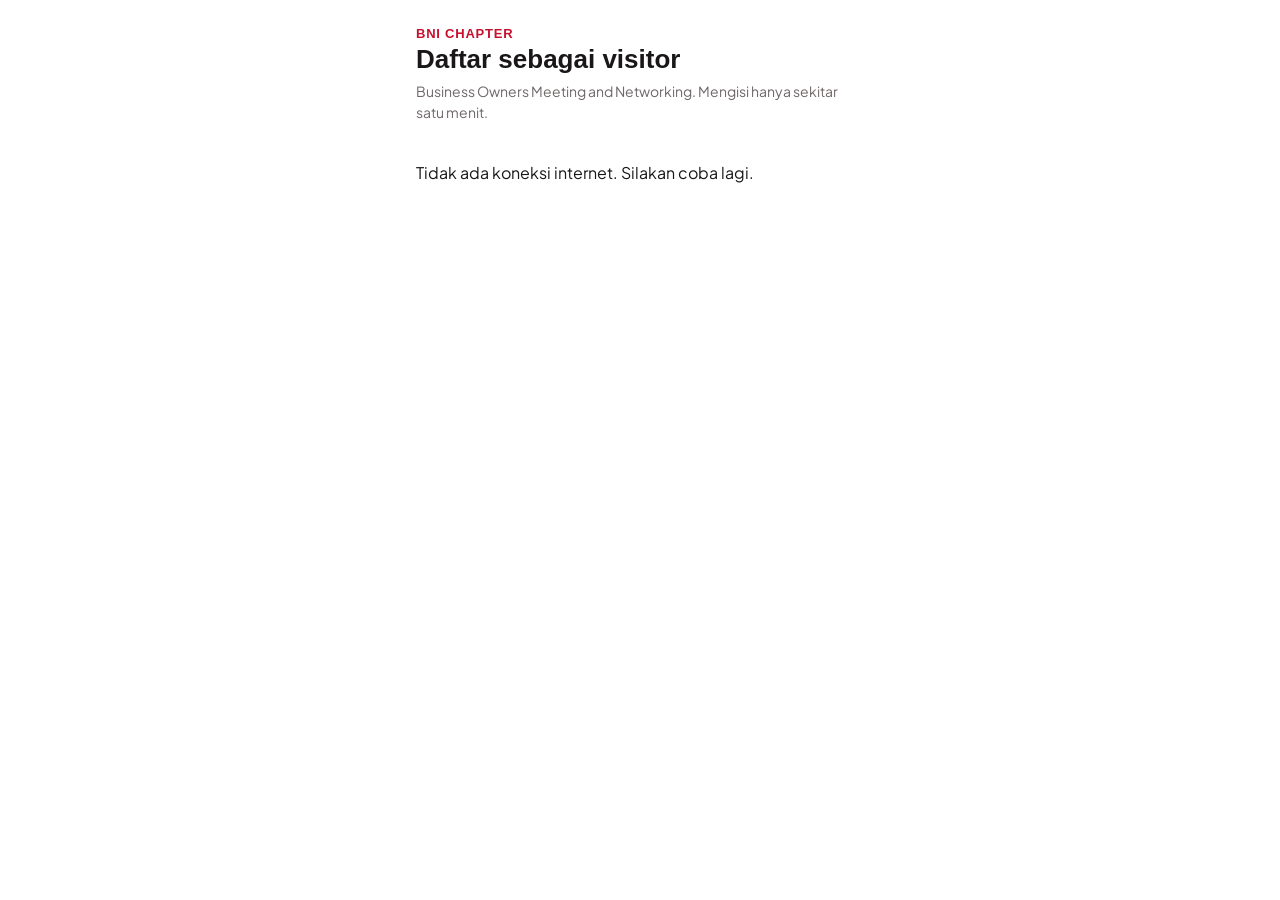
==== daftar/index.html @ 276fa984 "Pendaftaran tamu satu pintu: halaman daftar dengan tautan pribadi per member Co-Authored-By: Claude " ====
<!doctype html>
<html lang="id">
<head>
<meta charset="utf-8">
<meta name="viewport" content="width=device-width, initial-scale=1">
<meta name="theme-color" content="#C8102E">
<meta name="robots" content="noindex">
<title>Daftar Visitor BNI Optima</title>
<link rel="preconnect" href="https://fonts.googleapis.com">
<link rel="preconnect" href="https://fonts.gstatic.com" crossorigin>
<link href="https://fonts.googleapis.com/css2?family=Plus+Jakarta+Sans:wght@400;500;600;700;800&display=swap" rel="stylesheet">
<style>
:root { --kertas:#fff; --kertas-2:#F5F3F3; --tinta:#1A1718; --abu:#6F6768; --garis:#E8E2E2; --merah:#C8102E; --merah-muda:#FCE8EB; }
* { box-sizing: border-box; }
html { -webkit-text-size-adjust: 100%; }
body { margin: 0; background: var(--kertas); color: var(--tinta); font: 16px/1.5 'Plus Jakarta Sans', system-ui, sans-serif; }
.bungkus { max-width: 480px; margin: 0 auto; padding: 0 16px 48px; }
header { padding: 26px 0 8px; }
.merek { font: 800 13px Helvetica, Arial, sans-serif; letter-spacing: .06em; color: var(--merah); }
h1 { font: 800 26px/1.15 Helvetica, Arial, sans-serif; margin: 4px 0 6px; }
.sub { color: var(--abu); margin: 0 0 14px; font-size: 14px; }
.undang { background: var(--merah-muda); border: 1px solid #F3C4CB; border-radius: 14px; padding: 12px 14px; margin: 6px 0 18px; font-size: 15px; }
h2 { font: 700 15px Helvetica, Arial, sans-serif; margin: 18px 0 8px; }
.acara { display: block; border: 1.5px solid var(--garis); border-radius: 14px; padding: 12px 14px; margin: 0 0 8px; cursor: pointer; }
.acara input { position: absolute; opacity: 0; pointer-events: none; }
.acara b { display: block; }
.acara span { color: var(--abu); font-size: 14px; }
.acara:has(input:checked) { border-color: var(--merah); background: var(--merah-muda); }
label.isian { display: block; margin: 0 0 12px; }
label.isian > span { display: block; font-size: 14px; font-weight: 600; margin: 0 0 4px; }
label.isian > small { display: block; color: var(--abu); font-size: 12px; margin-top: 3px; }
input[type=text], input[type=tel], input[type=email] { width: 100%; font: inherit; padding: 12px; border: 1.5px solid var(--garis); border-radius: 12px; background: #fff; }
input:focus { outline: 0; border-color: var(--merah); }
.jebakan { position: absolute; left: -9999px; height: 0; overflow: hidden; }
button.kirim { width: 100%; font: inherit; font-weight: 700; color: #fff; background: var(--merah); border: 0; border-radius: 12px; padding: 14px; margin-top: 6px; cursor: pointer; }
button.kirim[disabled] { opacity: .6; }
.salah { color: var(--merah); font-size: 14px; margin: 8px 0 0; }
.selesai { border: 1.5px solid #E5B8BF; border-radius: 16px; padding: 18px; background: var(--merah-muda); }
.selesai h2 { font-size: 20px; margin: 0 0 8px; }
.selesai p { margin: 0 0 10px; }
.kecil { color: var(--abu); font-size: 13px; }
</style>
</head>
<body>
<div class="bungkus">
<header>
  <div class="merek">BNI CHAPTER</div>
  <h1 id="judul">Daftar sebagai visitor</h1>
  <p class="sub">Business Owners Meeting and Networking. Mengisi hanya sekitar satu menit.</p>
</header>
<main id="isi"><p class="kecil">Memuat jadwal...</p></main>
</div>
<script src="../web/config.js"></script>
<script>
(function () {
  var q = new URLSearchParams(location.search);
  var tiruan = !CONFIG.API_URL || q.get('tiruan') === '1';
  var HARI = ['Minggu', 'Senin', 'Selasa', 'Rabu', 'Kamis', 'Jumat', 'Sabtu'];
  var BULAN = ['Januari', 'Februari', 'Maret', 'April', 'Mei', 'Juni', 'Juli', 'Agustus', 'September', 'Oktober', 'November', 'Desember'];
  var $isi = document.getElementById('isi');
  function esc(t) { return String(t == null ? '' : t).replace(/[&<>"']/g, function (c) { return { '&': '&amp;', '<': '&lt;', '>': '&gt;', '"': '&quot;', "'": '&#39;' }[c]; }); }
  function tanggalLengkap(iso) { var d = new Date(iso + 'T00:00:00Z'); return HARI[d.getUTCDay()] + ', ' + d.getUTCDate() + ' ' + BULAN[d.getUTCMonth()] + ' ' + d.getUTCFullYear(); }
  function judulAcara(e) { return e.jenis === 'BOD' ? 'Exclusive Business Opportunity Day' : (e.nama_acara || 'Acara'); }
  function jamAcara(e) { return e.jam_mulai + (e.jam_selesai ? ' - ' + e.jam_selesai : '') + ' WIB'; }
  function tempat(e) { return e.mode === 'Online' ? 'Online via ' + (e.lokasi || 'Zoom') : (e.lokasi || 'Lokasi menyusul'); }

  async function panggil(action, data) {
    var badan = Object.assign({ action: action, kode: '' }, data || {});
    if (tiruan) return Tiruan.panggil(badan);
    try {
      var res = await fetch(CONFIG.API_URL, { method: 'POST', headers: { 'Content-Type': 'text/plain;charset=utf-8' }, body: JSON.stringify(badan), redirect: 'follow' });
      return await res.json();
    } catch (e) { return { ok: false, pesan: 'Tidak ada koneksi internet. Silakan coba lagi.' }; }
  }
  function muat(src) { return new Promise(function (ok, gagal) { var s = document.createElement('script'); s.src = src; s.onload = ok; s.onerror = gagal; document.head.appendChild(s); }); }

  function gambarForm(info) {
    var m = q.get('m') || '', pilih = q.get('e') || '';
    if (!info.acara.length) {
      $isi.innerHTML = '<p>Belum ada jadwal terdekat yang dibuka untuk pendaftaran. Silakan hubungi pengundang Anda.</p>';
      return;
    }
    if (!info.acara.some(function (e) { return e.id_event === pilih; })) pilih = info.acara[0].id_event;
    $isi.innerHTML =
      (info.pengundang ? '<div class="undang">Anda diundang oleh <b>' + esc(info.pengundang) + '</b>.</div>' : '') +
      '<form id="f" novalidate autocomplete="on">' +
      '<h2>Pilih acara</h2>' + info.acara.map(function (e) {
        return '<label class="acara"><input type="radio" name="acara" value="' + esc(e.id_event) + '"' + (e.id_event === pilih ? ' checked' : '') + '><b>' + esc(judulAcara(e)) + '</b><span>' + esc(tanggalLengkap(e.tanggal) + ' · ' + jamAcara(e)) + '<br>' + esc(tempat(e)) + '</span></label>';
      }).join('') +
      '<h2>Data Anda</h2>' +
      '<label class="isian"><span>Nama lengkap</span><input type="text" name="nama" autocomplete="name" required></label>' +
      '<label class="isian"><span>Nomor WhatsApp</span><input type="tel" name="whatsapp" inputmode="tel" autocomplete="tel" placeholder="0812 3456 7890" required><small>Link Zoom dan detail acara dikirim ke nomor ini.</small></label>' +
      '<label class="isian"><span>Bidang usaha</span><input type="text" name="usaha" placeholder="Contoh: katering, arsitek, percetakan" required></label>' +
      '<label class="isian"><span>Nama perusahaan (boleh dikosongkan)</span><input type="text" name="perusahaan" autocomplete="organization"></label>' +
      '<label class="isian"><span>Kota (boleh dikosongkan)</span><input type="text" name="kota" autocomplete="address-level2"></label>' +
      '<label class="isian"><span>Email (boleh dikosongkan)</span><input type="email" name="email" autocomplete="email"></label>' +
      '<div class="jebakan" aria-hidden="true"><label>Situs <input type="text" name="situs" tabindex="-1" autocomplete="off"></label></div>' +
      '<p class="salah" id="salah" hidden></p>' +
      '<button class="kirim" type="submit">Daftar</button>' +
      '</form>';
    var f = document.getElementById('f');
    f.onsubmit = async function (ev) {
      ev.preventDefault();
      var salah = document.getElementById('salah'), tombol = f.querySelector('button');
      salah.hidden = true;
      if (!f.nama.value.trim() || !f.whatsapp.value.trim() || !f.usaha.value.trim()) { salah.textContent = 'Mohon isi nama, nomor WhatsApp, dan bidang usaha.'; salah.hidden = false; return; }
      tombol.disabled = true; tombol.textContent = 'Mengirim...';
      var r = await panggil('daftarTamu', { m: m, id_event: f.acara.value, nama: f.nama.value, whatsapp: f.whatsapp.value, usaha: f.usaha.value, perusahaan: f.perusahaan.value, kota: f.kota.value, email: f.email.value, situs: f.situs.value });
      if (!r.ok) { salah.textContent = r.pesan || 'Pendaftaran belum berhasil. Silakan coba lagi.'; salah.hidden = false; tombol.disabled = false; tombol.textContent = 'Daftar'; return; }
      var a = r.acara || info.acara.filter(function (e) { return e.id_event === f.acara.value; })[0];
      $isi.innerHTML = '<div class="selesai"><h2>Terima kasih, ' + esc((r.nama || f.nama.value).trim().split(/\s+/)[0]) + '!</h2>' +
        '<p>Anda sudah terdaftar di <b>' + esc(a ? judulAcara(a) : 'acara kami') + '</b>' + (a ? ',<br><b>' + esc(tanggalLengkap(a.tanggal)) + '</b>, pukul <b>' + esc(jamAcara(a)) + '</b>.' : '.') + '</p>' +
        '<p>Link Zoom dan detail acara kami kirim lewat WhatsApp sehari sebelum acara. Pastikan nomor WhatsApp Anda aktif.</p>' +
        (r.pengundang ? '<p class="kecil">Undangan dari ' + esc(r.pengundang) + '.</p>' : '') + '</div>';
      window.scrollTo(0, 0);
    };
  }

  (async function () {
    try {
      if (tiruan) { await muat('../apps-script/Inti.js'); await muat('../web/tiruan.js'); }
      var info = await panggil('infoDaftar', { m: q.get('m') || '' });
      if (!info.ok) { $isi.innerHTML = '<p>' + esc(info.pesan || 'Halaman belum bisa dibuka. Silakan coba lagi.') + '</p>'; return; }
      gambarForm(info);
    } catch (e) { $isi.innerHTML = '<p>Halaman belum bisa dibuka. Silakan coba lagi.</p>'; }
  })();
})();
</script>
</body>
</html>
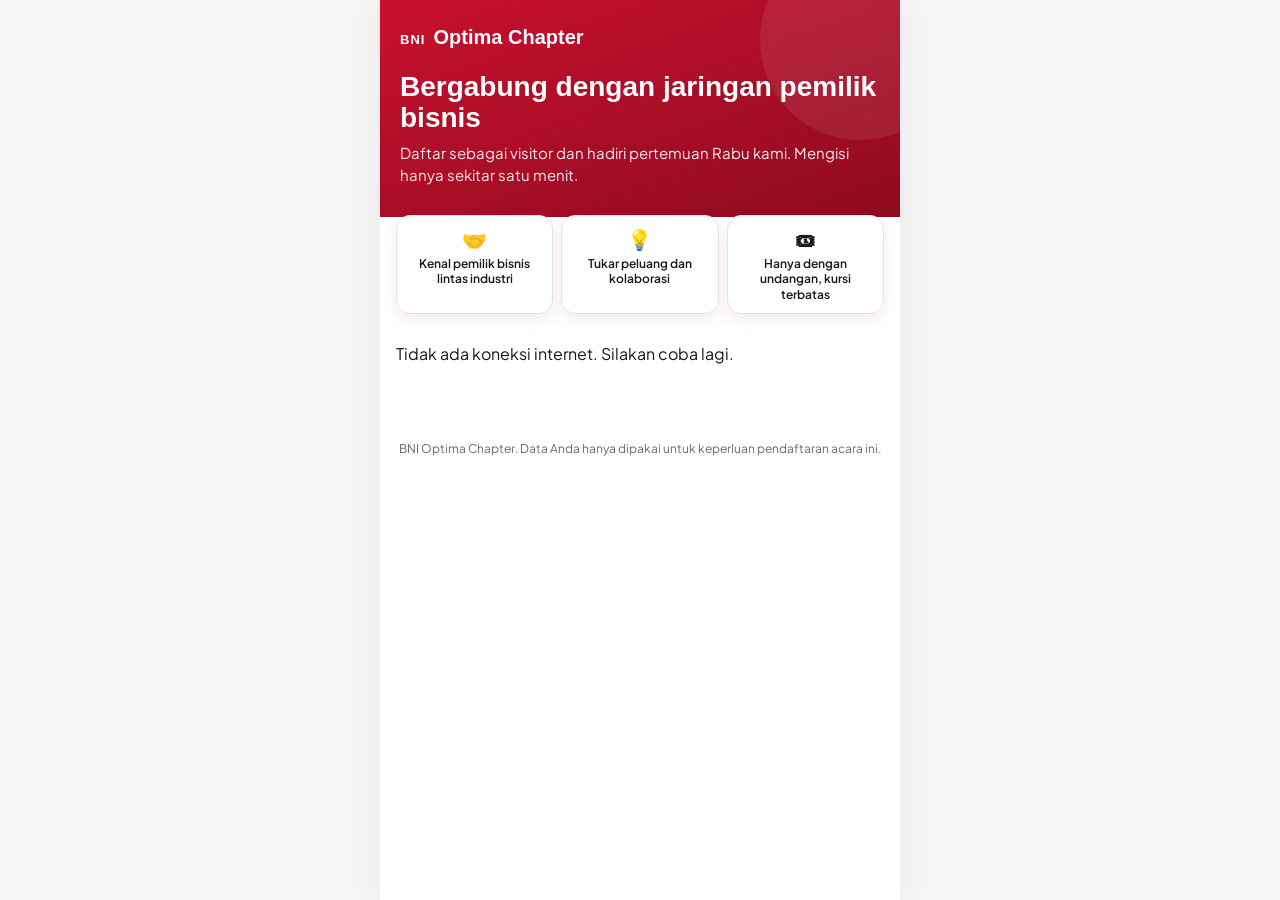
==== commit 3d8b64a5: "Nama login di header, halaman daftar lebih menarik dengan rincian acara dan isian wajib, tab Tim Pel" ====
--- a/daftar/index.html
+++ b/daftar/index.html
@@ -5,50 +5,79 @@
 <meta name="viewport" content="width=device-width, initial-scale=1">
 <meta name="theme-color" content="#C8102E">
 <meta name="robots" content="noindex">
-<title>Daftar Visitor BNI Optima</title>
+<title>Daftar Visitor BNI Optima Chapter</title>
 <link rel="preconnect" href="https://fonts.googleapis.com">
 <link rel="preconnect" href="https://fonts.gstatic.com" crossorigin>
 <link href="https://fonts.googleapis.com/css2?family=Plus+Jakarta+Sans:wght@400;500;600;700;800&display=swap" rel="stylesheet">
 <style>
-:root { --kertas:#fff; --kertas-2:#F5F3F3; --tinta:#1A1718; --abu:#6F6768; --garis:#E8E2E2; --merah:#C8102E; --merah-muda:#FCE8EB; }
+:root { --kertas:#fff; --kertas-2:#F7F4F4; --tinta:#1A1718; --abu:#6F6768; --garis:#E8E2E2; --merah:#C8102E; --merah-tua:#8E0B20; --merah-muda:#FCE8EB; }
 * { box-sizing: border-box; }
 html { -webkit-text-size-adjust: 100%; }
-body { margin: 0; background: var(--kertas); color: var(--tinta); font: 16px/1.5 'Plus Jakarta Sans', system-ui, sans-serif; }
-.bungkus { max-width: 480px; margin: 0 auto; padding: 0 16px 48px; }
-header { padding: 26px 0 8px; }
-.merek { font: 800 13px Helvetica, Arial, sans-serif; letter-spacing: .06em; color: var(--merah); }
-h1 { font: 800 26px/1.15 Helvetica, Arial, sans-serif; margin: 4px 0 6px; }
-.sub { color: var(--abu); margin: 0 0 14px; font-size: 14px; }
-.undang { background: var(--merah-muda); border: 1px solid #F3C4CB; border-radius: 14px; padding: 12px 14px; margin: 6px 0 18px; font-size: 15px; }
-h2 { font: 700 15px Helvetica, Arial, sans-serif; margin: 18px 0 8px; }
+body { margin: 0; background: var(--kertas-2); color: var(--tinta); font: 16px/1.5 'Plus Jakarta Sans', system-ui, sans-serif; }
+.bungkus { max-width: 520px; margin: 0 auto; background: var(--kertas); min-height: 100vh; box-shadow: 0 0 40px rgba(0,0,0,.05); }
+.hero { position: relative; color: #fff; padding: 26px 20px 30px; background: linear-gradient(160deg, var(--merah) 0%, var(--merah-tua) 100%); overflow: hidden; }
+.hero::before { content: ''; position: absolute; inset: 0; background: url('hero.jpg') center/cover no-repeat; opacity: .28; mix-blend-mode: luminosity; }
+.hero::after { content: ''; position: absolute; right: -60px; top: -60px; width: 200px; height: 200px; border-radius: 50%; background: rgba(255,255,255,.08); }
+.hero > * { position: relative; z-index: 1; }
+.merek { display: flex; align-items: baseline; gap: 8px; font: 800 13px Helvetica, Arial, sans-serif; letter-spacing: .08em; }
+.merek b { font-size: 20px; letter-spacing: 0; }
+h1 { font: 800 28px/1.12 Helvetica, Arial, sans-serif; margin: 22px 0 8px; }
+.sub { margin: 0; font-size: 15px; opacity: .92; }
+.poin { display: grid; grid-template-columns: repeat(3, 1fr); gap: 8px; padding: 14px 16px 4px; margin-top: -16px; position: relative; z-index: 2; }
+.poin div { background: #fff; border: 1px solid var(--garis); border-radius: 14px; padding: 10px 8px; text-align: center; font-size: 12px; line-height: 1.3; font-weight: 600; box-shadow: 0 6px 16px rgba(142,11,32,.08); }
+.poin i { display: block; font-style: normal; font-size: 20px; margin-bottom: 4px; }
+main { padding: 8px 16px 40px; }
+.undang { background: var(--merah-muda); border: 1px solid #F3C4CB; border-radius: 14px; padding: 12px 14px; margin: 12px 0 6px; font-size: 15px; }
+h2 { font: 700 16px Helvetica, Arial, sans-serif; margin: 22px 0 10px; }
 .acara { display: block; border: 1.5px solid var(--garis); border-radius: 14px; padding: 12px 14px; margin: 0 0 8px; cursor: pointer; }
 .acara input { position: absolute; opacity: 0; pointer-events: none; }
 .acara b { display: block; }
 .acara span { color: var(--abu); font-size: 14px; }
 .acara:has(input:checked) { border-color: var(--merah); background: var(--merah-muda); }
+.detail { border: 1.5px solid var(--garis); border-radius: 16px; overflow: hidden; margin: 4px 0 6px; }
+.detail img { display: block; width: 100%; height: auto; background: var(--kertas-2); }
+.detail .isi { padding: 14px; }
+.detail h3 { font: 800 18px/1.25 Helvetica, Arial, sans-serif; margin: 0 0 4px; }
+.detail .topik { font-weight: 600; color: var(--merah); margin: 0 0 8px; }
+.detail p { margin: 0 0 10px; font-size: 14.5px; }
+.detail .baris { display: flex; gap: 8px; font-size: 14px; margin: 3px 0; }
+.detail .baris em { font-style: normal; flex: 0 0 22px; }
+.detail a { color: var(--merah); font-weight: 600; }
+.pembicara { margin: 0 0 10px; padding: 0; list-style: none; font-size: 14px; }
+.pembicara li { padding: 6px 0; border-top: 1px solid var(--garis); }
 label.isian { display: block; margin: 0 0 12px; }
 label.isian > span { display: block; font-size: 14px; font-weight: 600; margin: 0 0 4px; }
 label.isian > small { display: block; color: var(--abu); font-size: 12px; margin-top: 3px; }
 input[type=text], input[type=tel], input[type=email] { width: 100%; font: inherit; padding: 12px; border: 1.5px solid var(--garis); border-radius: 12px; background: #fff; }
 input:focus { outline: 0; border-color: var(--merah); }
 .jebakan { position: absolute; left: -9999px; height: 0; overflow: hidden; }
-button.kirim { width: 100%; font: inherit; font-weight: 700; color: #fff; background: var(--merah); border: 0; border-radius: 12px; padding: 14px; margin-top: 6px; cursor: pointer; }
+button.kirim { width: 100%; font: inherit; font-weight: 700; color: #fff; background: var(--merah); border: 0; border-radius: 12px; padding: 15px; margin-top: 8px; cursor: pointer; box-shadow: 0 8px 18px rgba(200,16,46,.25); }
 button.kirim[disabled] { opacity: .6; }
 .salah { color: var(--merah); font-size: 14px; margin: 8px 0 0; }
-.selesai { border: 1.5px solid #E5B8BF; border-radius: 16px; padding: 18px; background: var(--merah-muda); }
+.selesai { border: 1.5px solid #E5B8BF; border-radius: 16px; padding: 18px; background: var(--merah-muda); margin-top: 16px; }
 .selesai h2 { font-size: 20px; margin: 0 0 8px; }
 .selesai p { margin: 0 0 10px; }
 .kecil { color: var(--abu); font-size: 13px; }
+.hasil { display: flex; flex-direction: column; gap: 6px; margin-top: 6px; }
+.hasil button { text-align: left; padding: 10px 12px; border: 1px solid #ddd; border-radius: 10px; background: #fff; font: inherit; cursor: pointer; }
+.hasil button:hover { border-color: var(--merah); }
+footer { padding: 18px 16px 30px; text-align: center; color: var(--abu); font-size: 12px; }
 </style>
 </head>
 <body>
 <div class="bungkus">
-<header>
-  <div class="merek">BNI CHAPTER</div>
-  <h1 id="judul">Daftar sebagai visitor</h1>
-  <p class="sub">Business Owners Meeting and Networking. Mengisi hanya sekitar satu menit.</p>
-</header>
+<section class="hero">
+  <div class="merek"><span>BNI</span><b>Optima Chapter</b></div>
+  <h1>Bergabung dengan jaringan pemilik bisnis</h1>
+  <p class="sub">Daftar sebagai visitor dan hadiri pertemuan Rabu kami. Mengisi hanya sekitar satu menit.</p>
+</section>
+<section class="poin" aria-label="Keunggulan">
+  <div><i>&#129309;</i>Kenal pemilik bisnis lintas industri</div>
+  <div><i>&#128161;</i>Tukar peluang dan kolaborasi</div>
+  <div><i>&#127903;</i>Hanya dengan undangan, kursi terbatas</div>
+</section>
 <main id="isi"><p class="kecil">Memuat jadwal...</p></main>
+<footer>BNI Optima Chapter. Data Anda hanya dipakai untuk keperluan pendaftaran acara ini.</footer>
 </div>
 <script src="../web/config.js"></script>
 <script>
@@ -58,11 +87,20 @@
   var HARI = ['Minggu', 'Senin', 'Selasa', 'Rabu', 'Kamis', 'Jumat', 'Sabtu'];
   var BULAN = ['Januari', 'Februari', 'Maret', 'April', 'Mei', 'Juni', 'Juli', 'Agustus', 'September', 'Oktober', 'November', 'Desember'];
   var $isi = document.getElementById('isi');
+  var DEFAULT_BOD = 'Pertemuan bisnis Rabu pagi untuk pemilik usaha. Dengarkan wawasan dari pembicara, kenali pemilik bisnis lintas industri, dan lihat bagaimana jaringan bisnis terbesar di dunia membantu membangun kepercayaan dan peluang usaha.';
+  var DEFAULT_LUNCH = 'Sesi networking santai untuk pemilik bisnis, profesional, dan pengambil keputusan di Jabodetabek. Bertukar wawasan, peluang, dan potensi kolaborasi dengan para pemimpin bisnis lintas industri.';
   function esc(t) { return String(t == null ? '' : t).replace(/[&<>"']/g, function (c) { return { '&': '&amp;', '<': '&lt;', '>': '&gt;', '"': '&quot;', "'": '&#39;' }[c]; }); }
   function tanggalLengkap(iso) { var d = new Date(iso + 'T00:00:00Z'); return HARI[d.getUTCDay()] + ', ' + d.getUTCDate() + ' ' + BULAN[d.getUTCMonth()] + ' ' + d.getUTCFullYear(); }
   function judulAcara(e) { return e.jenis === 'BOD' ? 'Exclusive Business Opportunity Day' : (e.nama_acara || 'Acara'); }
   function jamAcara(e) { return e.jam_mulai + (e.jam_selesai ? ' - ' + e.jam_selesai : '') + ' WIB'; }
   function tempat(e) { return e.mode === 'Online' ? 'Online via ' + (e.lokasi || 'Zoom') : (e.lokasi || 'Lokasi menyusul'); }
+  function urlGambar(u) {
+    u = String(u || '');
+    var m = u.match(/^https:\/\/drive\.google\.com\/file\/d\/([\w-]+)/) || u.match(/^https:\/\/drive\.google\.com\/open\?id=([\w-]+)/);
+    if (m) return 'https://drive.google.com/thumbnail?id=' + m[1] + '&sz=w1000';
+    return /^https:\/\//i.test(u) || /^data:image\//i.test(u) ? u : '';
+  }
+  function paragraf(t) { return String(t || '').split(/\n{2,}/).map(function (p) { return '<p>' + esc(p.trim()).replace(/\n/g, '<br>') + '</p>'; }).join(''); }
 
   async function panggil(action, data) {
     var badan = Object.assign({ action: action, kode: '' }, data || {});
@@ -73,6 +111,25 @@
     } catch (e) { return { ok: false, pesan: 'Tidak ada koneksi internet. Silakan coba lagi.' }; }
   }
   function muat(src) { return new Promise(function (ok, gagal) { var s = document.createElement('script'); s.src = src; s.onload = ok; s.onerror = gagal; document.head.appendChild(s); }); }
+
+  /* Kartu rincian acara yang dipilih: poster, judul, topik, deskripsi, pembicara, waktu, tempat, biaya. */
+  function rincianAcara(e) {
+    var gambar = urlGambar(e.poster);
+    var pembicara = String(e.pembicara || '').split(/[\n;]+/).map(function (x) { return x.trim(); }).filter(Boolean);
+    var deskripsi = e.pembuka || (e.jenis === 'BOD' ? DEFAULT_BOD : DEFAULT_LUNCH);
+    var peta = e.mode !== 'Online' && /^https:\/\//i.test(e.tautan_lokasi || '') ? ' <a href="' + esc(e.tautan_lokasi) + '" target="_blank" rel="noopener">Buka peta</a>' : '';
+    return '<div class="detail">' +
+      (gambar ? '<img src="' + esc(gambar) + '" alt="Poster ' + esc(judulAcara(e)) + '" onerror="this.remove()">' : '') +
+      '<div class="isi"><h3>' + esc(judulAcara(e)) + '</h3>' +
+      (e.judul_topik ? '<div class="topik">' + esc(e.judul_topik) + '</div>' : '') +
+      paragraf(deskripsi) +
+      (pembicara.length ? '<ul class="pembicara">' + pembicara.map(function (x) { return '<li>' + esc(x) + '</li>'; }).join('') + '</ul>' : '') +
+      '<div class="baris"><em>&#128197;</em><span>' + esc(tanggalLengkap(e.tanggal)) + '</span></div>' +
+      '<div class="baris"><em>&#9200;</em><span>' + esc(jamAcara(e)) + '</span></div>' +
+      '<div class="baris"><em>&#128205;</em><span>' + esc(tempat(e)) + peta + '</span></div>' +
+      (e.biaya ? '<div class="baris"><em>&#127991;</em><span>' + esc(e.biaya) + '</span></div>' : '') +
+      '</div></div>';
+  }
 
   function gambarForm(info) {
     var m = q.get('m') || '', pilih = q.get('e') || '';
@@ -87,30 +144,57 @@
       '<h2>Pilih acara</h2>' + info.acara.map(function (e) {
         return '<label class="acara"><input type="radio" name="acara" value="' + esc(e.id_event) + '"' + (e.id_event === pilih ? ' checked' : '') + '><b>' + esc(judulAcara(e)) + '</b><span>' + esc(tanggalLengkap(e.tanggal) + ' · ' + jamAcara(e)) + '<br>' + esc(tempat(e)) + '</span></label>';
       }).join('') +
+      '<div id="rincian"></div>' +
+      (info.pengundang ? '' : '<div class="isian" id="cari"><span style="display:block;font-size:14px;font-weight:600;margin:14px 0 4px">Siapa yang mengundang Anda? (boleh dikosongkan)</span><input type="text" id="cari-q" autocomplete="off" placeholder="Ketik nama pengundang" aria-label="Nama pengundang"><div id="cari-hasil" class="hasil"></div><small id="cari-pilih" class="kecil"></small></div>') +
       '<h2>Data Anda</h2>' +
       '<label class="isian"><span>Nama lengkap</span><input type="text" name="nama" autocomplete="name" required></label>' +
       '<label class="isian"><span>Nomor WhatsApp</span><input type="tel" name="whatsapp" inputmode="tel" autocomplete="tel" placeholder="0812 3456 7890" required><small>Link Zoom dan detail acara dikirim ke nomor ini.</small></label>' +
+      '<label class="isian"><span>Email</span><input type="email" name="email" autocomplete="email" placeholder="nama@perusahaan.com" required></label>' +
+      '<label class="isian"><span>Nama bisnis atau perusahaan</span><input type="text" name="perusahaan" autocomplete="organization" required></label>' +
       '<label class="isian"><span>Bidang usaha</span><input type="text" name="usaha" placeholder="Contoh: katering, arsitek, percetakan" required></label>' +
-      '<label class="isian"><span>Nama perusahaan (boleh dikosongkan)</span><input type="text" name="perusahaan" autocomplete="organization"></label>' +
-      '<label class="isian"><span>Kota (boleh dikosongkan)</span><input type="text" name="kota" autocomplete="address-level2"></label>' +
-      '<label class="isian"><span>Email (boleh dikosongkan)</span><input type="email" name="email" autocomplete="email"></label>' +
+      '<label class="isian"><span>Kota</span><input type="text" name="kota" autocomplete="address-level2" placeholder="Boleh dikosongkan"></label>' +
       '<div class="jebakan" aria-hidden="true"><label>Situs <input type="text" name="situs" tabindex="-1" autocomplete="off"></label></div>' +
       '<p class="salah" id="salah" hidden></p>' +
       '<button class="kirim" type="submit">Daftar</button>' +
       '</form>';
     var f = document.getElementById('f');
+    function tampilRincian() {
+      var id = f.acara.value || pilih;
+      var e = info.acara.filter(function (z) { return z.id_event === id; })[0];
+      document.getElementById('rincian').innerHTML = e ? rincianAcara(e) : '';
+    }
+    tampilRincian();
+    f.querySelectorAll('input[name=acara]').forEach(function (r) { r.onchange = tampilRincian; });
+    var cq = document.getElementById('cari-q'), tunda = null;
+    if (cq) {
+      var hasil = document.getElementById('cari-hasil'), pilihEl = document.getElementById('cari-pilih');
+      cq.oninput = function () {
+        m = ''; pilihEl.textContent = ''; clearTimeout(tunda);
+        var v = cq.value.trim();
+        if (v.length < 3) { hasil.innerHTML = ''; return; }
+        tunda = setTimeout(async function () {
+          var r = await panggil('cariPengundang', { q: v });
+          if (cq.value.trim() !== v) return;
+          hasil.innerHTML = r.ok && r.hasil.length ? r.hasil.map(function (h) { return '<button type="button" data-k="' + esc(h.kode) + '" data-n="' + esc(h.nama) + '">' + esc(h.nama) + '</button>'; }).join('') : '<small class="kecil">Nama tidak ditemukan. Boleh dikosongkan.</small>';
+          hasil.querySelectorAll('button').forEach(function (bt) {
+            bt.onclick = function () { m = bt.dataset.k; cq.value = bt.dataset.n; hasil.innerHTML = ''; pilihEl.textContent = 'Pengundang: ' + bt.dataset.n; };
+          });
+        }, 250);
+      };
+    }
     f.onsubmit = async function (ev) {
       ev.preventDefault();
-      var salah = document.getElementById('salah'), tombol = f.querySelector('button');
+      var salah = document.getElementById('salah'), tombol = f.querySelector('button.kirim');
       salah.hidden = true;
-      if (!f.nama.value.trim() || !f.whatsapp.value.trim() || !f.usaha.value.trim()) { salah.textContent = 'Mohon isi nama, nomor WhatsApp, dan bidang usaha.'; salah.hidden = false; return; }
+      var kosong = ['nama', 'whatsapp', 'email', 'perusahaan', 'usaha'].filter(function (n) { return !f[n].value.trim(); });
+      if (kosong.length) { salah.textContent = 'Mohon lengkapi nama, nomor WhatsApp, email, nama bisnis, dan bidang usaha.'; salah.hidden = false; f[kosong[0]].focus(); return; }
       tombol.disabled = true; tombol.textContent = 'Mengirim...';
       var r = await panggil('daftarTamu', { m: m, id_event: f.acara.value, nama: f.nama.value, whatsapp: f.whatsapp.value, usaha: f.usaha.value, perusahaan: f.perusahaan.value, kota: f.kota.value, email: f.email.value, situs: f.situs.value });
       if (!r.ok) { salah.textContent = r.pesan || 'Pendaftaran belum berhasil. Silakan coba lagi.'; salah.hidden = false; tombol.disabled = false; tombol.textContent = 'Daftar'; return; }
       var a = r.acara || info.acara.filter(function (e) { return e.id_event === f.acara.value; })[0];
       $isi.innerHTML = '<div class="selesai"><h2>Terima kasih, ' + esc((r.nama || f.nama.value).trim().split(/\s+/)[0]) + '!</h2>' +
         '<p>Anda sudah terdaftar di <b>' + esc(a ? judulAcara(a) : 'acara kami') + '</b>' + (a ? ',<br><b>' + esc(tanggalLengkap(a.tanggal)) + '</b>, pukul <b>' + esc(jamAcara(a)) + '</b>.' : '.') + '</p>' +
-        '<p>Link Zoom dan detail acara kami kirim lewat WhatsApp sehari sebelum acara. Pastikan nomor WhatsApp Anda aktif.</p>' +
+        '<p>Terima kasih telah mengonfirmasi kehadiran Anda dengan mengisi form ini. Kami akan mengirimkan link Zoom dan detail yang dibutuhkan lewat WhatsApp sebelum acara. Mohon pastikan nomor WhatsApp Anda aktif.</p>' +
         (r.pengundang ? '<p class="kecil">Undangan dari ' + esc(r.pengundang) + '.</p>' : '') + '</div>';
       window.scrollTo(0, 0);
     };
